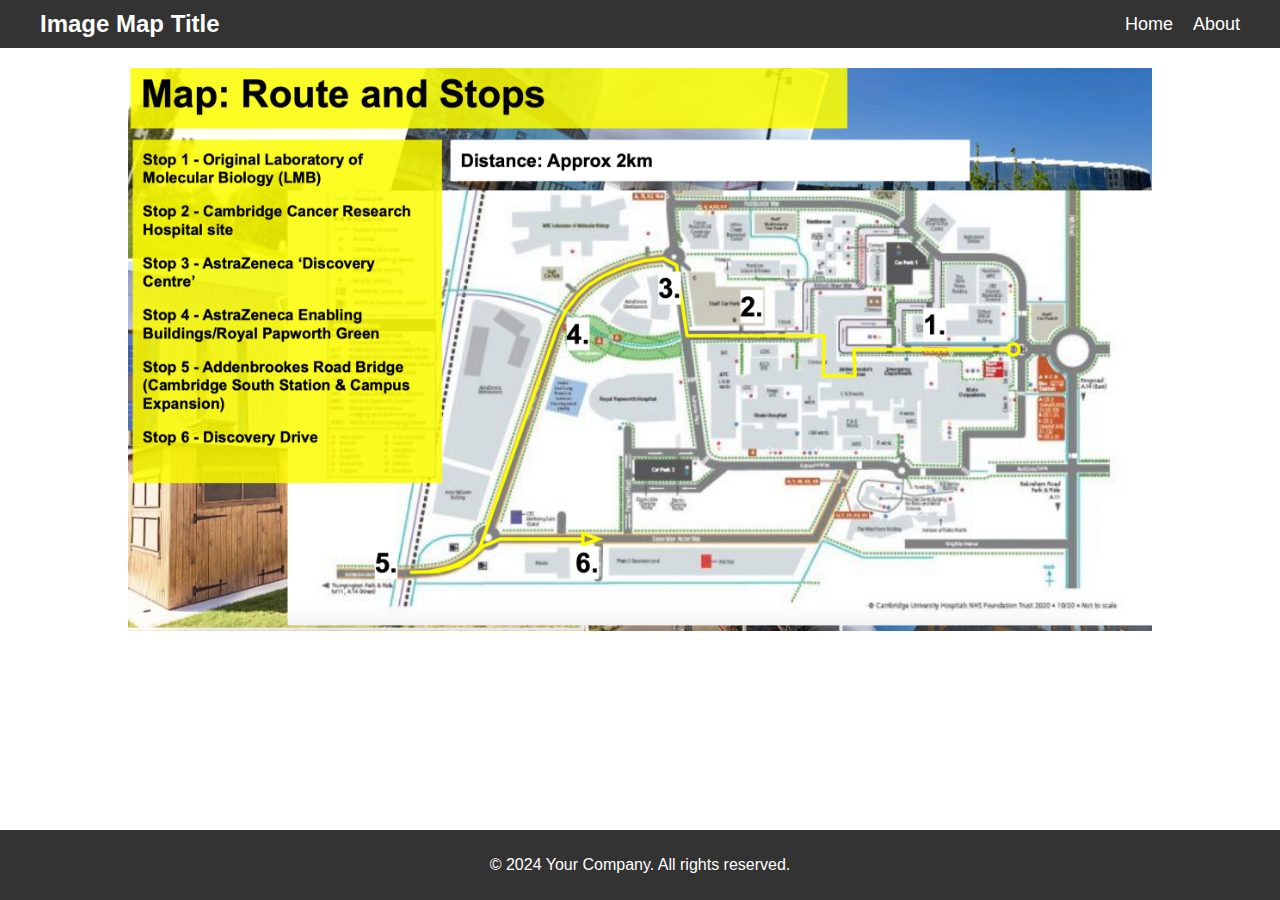
==== index.html @ 127d356a "Initial commit" ====
<!DOCTYPE html>
<html lang="en">
<head>
    <meta charset="UTF-8">
    <meta name="viewport" content="width=device-width, initial-scale=1.0">
    <title>Image Map with Modals</title>
    <link rel="stylesheet" href="css/main.css">
</head>
<body>
    <header>
        <div class="header-content">
            <h1>Image Map Title</h1>
            <nav class="desktop-nav">
                <a href="#">Home</a>
                <a href="#">About</a>
            </nav>
            <div class="mobile-menu">
                <button class="hamburger" id="hamburger">&#9776;</button>
                <nav class="mobile-nav" id="mobile-nav">
                    <a href="#index.html">Home</a>
                    <a href="#">About</a>
                </nav>
            </div>
        </div>
    </header>

    <div class="image-map-container">
        <img src="../img/map.png" usemap="#image-map" alt="Image Map" class="responsive-image">
        <map name="image-map">
            <area shape="rect" coords="1817,654,1949,553" href="#" data-coords="1817,654,1949,553" alt="Spot 1" data-spot="1">
            <area shape="rect" coords="1411,507,1533,606" href="#" data-coords="1411,507,1533,606" alt="Spot 2" data-spot="2">
            <area shape="rect" coords="1228,477,1295,572" href="#" data-coords="1228,477,1295,572" alt="Spot 3" data-spot="3">
            <area shape="rect" coords="1022,568,1091,662" href="#" data-coords="1022,568,1091,662" alt="Spot 4" data-spot="4">
            <area shape="rect" coords="561,1127,656,1220" href="#" data-coords="561,1127,656,1220" alt="Spot 5" data-spot="5">
            <area shape="rect" coords="1028,1121,1135,1230" href="#" data-coords="1028,1121,1135,1230" alt="Spot 6" data-spot="6">
        </map>
    </div>

    <!-- Modals -->
    <div id="modal1" class="modal">
        <div class="modal-content">
            <span class="close" data-spot="1">&times;</span>
            <p>Content for Spot 1</p>
        </div>
    </div>

    <div id="modal2" class="modal">
        <div class="modal-content">
            <span class="close" data-spot="2">&times;</span>
            <p>Content for Spot 2</p>
        </div>
    </div>

    <div id="modal3" class="modal">
        <div class="modal-content">
            <span class="close" data-spot="3">&times;</span>
            <p>Content for Spot 3</p>
        </div>
    </div>

    <div id="modal4" class="modal">
        <div class="modal-content">
            <span class="close" data-spot="4">&times;</span>
            <p>Content for Spot 4</p>
        </div>
    </div>

    <div id="modal5" class="modal">
        <div class="modal-content">
            <span class="close" data-spot="5">&times;</span>
            <p>Content for Spot 5</p>
        </div>
    </div>

    <div id="modal6" class="modal">
        <div class="modal-content">
            <span class="close" data-spot="6">&times;</span>
            <p>Content for Spot 6</p>
        </div>
    </div>

    <footer>
        <p>&copy; 2024 Your Company. All rights reserved.</p>
    </footer>

    <script src="js/main.js"></script>
</body>
</html>
---- css/main.css ----
/* styles/main.css */
body {
    font-family: Arial, sans-serif;
    margin: 0;
    padding: 0;
    box-sizing: border-box;
}

header {
    background-color: #333;
    color: #fff;
    padding: 10px 0;
    text-align: center;
    position: sticky;
    top: 0;
    width: 100%;
    z-index: 1000;
}

.header-content {
    display: flex;
    justify-content: space-between;
    align-items: center;
    max-width: 1200px;
    margin: 0 auto;
    padding: 0 20px;
}

h1 {
    margin: 0;
    font-size: 24px;
}

nav {
    display: flex;
    gap: 20px;
}

nav a {
    color: #fff;
    text-decoration: none;
    font-size: 18px;
}

.desktop-nav {
    display: none;
}

.mobile-menu {
    display: block;
}

.hamburger {
    background: none;
    border: none;
    color: #fff;
    font-size: 24px;
    cursor: pointer;
}

.mobile-nav {
    display: none;
    flex-direction: column;
    gap: 10px;
    background-color: #444;
    padding: 10px;
    position: absolute;
    top: 50px;
    right: 20px;
    border-radius: 4px;
}

.image-map-container {
    max-width: 80%;
    margin: 20px auto;
    position: relative;
}

.responsive-image {
    width: 100%;
    height: auto;
}

.modal {
    display: none; /* Hidden by default */
    position: fixed; /* Stay in place */
    z-index: 1; /* Sit on top */
    left: 0;
    top: 0;
    width: 100%; /* Full width */
    height: 100%; /* Full height */
    overflow: auto; /* Enable scroll if needed */
    background-color: rgb(0,0,0); /* Fallback color */
    background-color: rgba(0,0,0,0.4); /* Black w/ opacity */
}

.modal-content {
    background-color: #fefefe;
    margin: 15% auto; /* 15% from the top and centered */
    padding: 20px;
    border: 1px solid #888;
    width: 80%; /* Could be more or less, depending on screen size */
}

.close {
    color: #aaa;
    float: right;
    font-size: 28px;
    font-weight: bold;
}

.close:hover,
.close:focus {
    color: black;
    text-decoration: none;
    cursor: pointer;
}

footer {
    background-color: #333;
    color: #fff;
    text-align: center;
    padding: 10px 0;
    position: fixed;
    bottom: 0;
    width: 100%;
}

@media (min-width: 768px) {
    .desktop-nav {
        display: flex;
    }

    .mobile-menu {
        display: none;
    }

    .mobile-nav {
        display: none;
    }
}
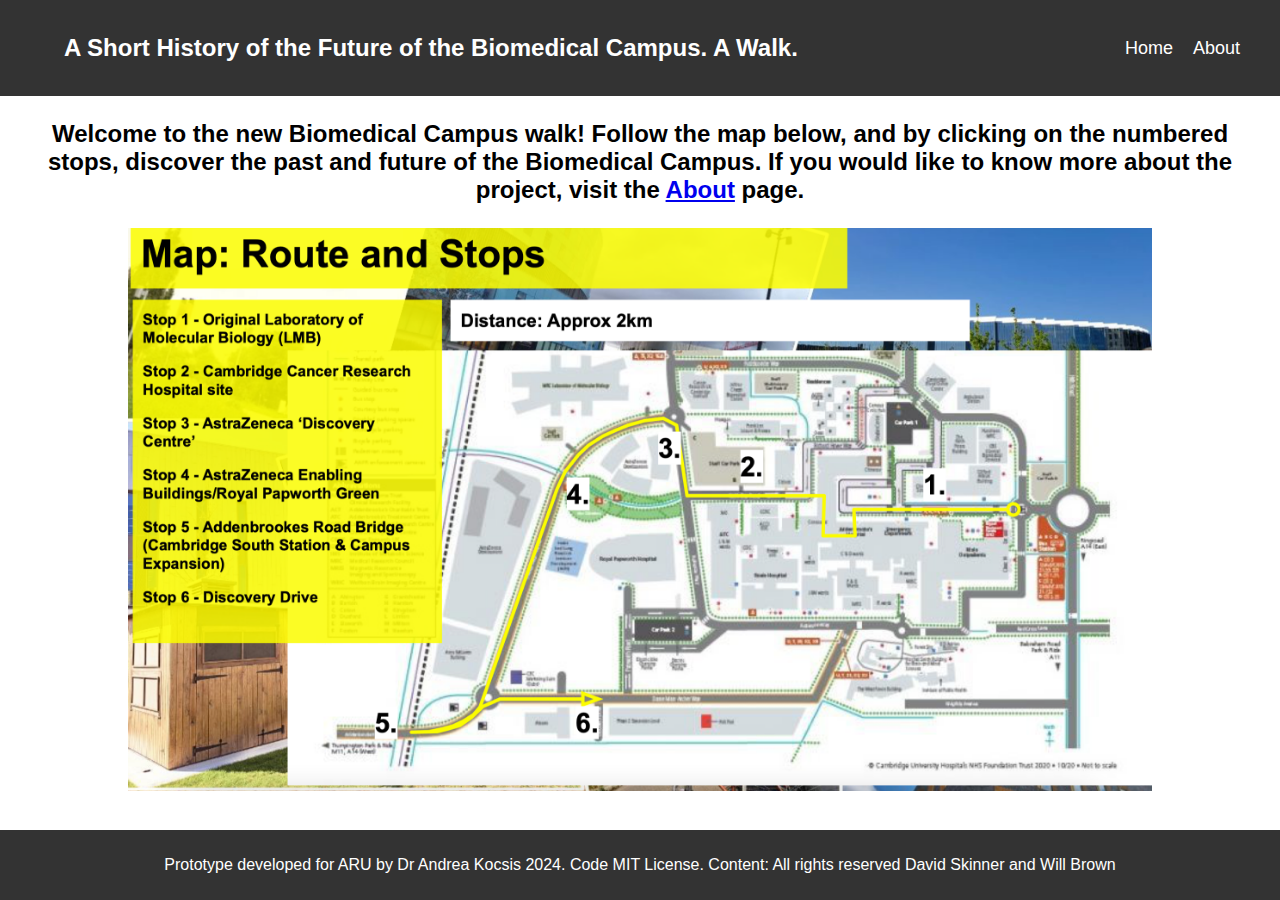
==== commit d20bce80: "adding images" ====
--- a/index.html
+++ b/index.html
@@ -9,21 +9,23 @@
 <body>
     <header>
         <div class="header-content">
-            <h1>Image Map Title</h1>
+            <h1>A Short History of the Future of the Biomedical Campus. A Walk.</h1>
             <nav class="desktop-nav">
-                <a href="#">Home</a>
-                <a href="#">About</a>
+                <a href="index.html">Home</a>
+                <a href="about.html">About</a>
             </nav>
             <div class="mobile-menu">
                 <button class="hamburger" id="hamburger">&#9776;</button>
                 <nav class="mobile-nav" id="mobile-nav">
-                    <a href="#index.html">Home</a>
-                    <a href="#">About</a>
+                    <a href="index.html">Home</a>
+                    <a href="about.html">About</a>
                 </nav>
             </div>
         </div>
     </header>
-
+<div>
+    <h2>Welcome to the new Biomedical Campus walk! Follow the map below, and by clicking on the numbered stops, discover the past and future of the Biomedical Campus. If you would like to know more about the project, visit the <a href="about.html">About</a> page.</h2>
+</div>
     <div class="image-map-container">
         <img src="../img/map.png" usemap="#image-map" alt="Image Map" class="responsive-image">
         <map name="image-map">
@@ -40,47 +42,61 @@
     <div id="modal1" class="modal">
         <div class="modal-content">
             <span class="close" data-spot="1">&times;</span>
-            <p>Content for Spot 1</p>
+            <p>Stop 1 - Original Laboratory of Molecular Biology (LMB)</p>
+            <img src="../img/1a.png">
+                        <img src="../img/1b.png">
+            <img src="../img/1c.png">
+            <img src="../img/1d.png">
+            <img src="../img/1e.png">
         </div>
     </div>
 
     <div id="modal2" class="modal">
         <div class="modal-content">
             <span class="close" data-spot="2">&times;</span>
-            <p>Content for Spot 2</p>
+            <p>Stop 2 - Cambridge Cancer Research Hospital site</p>
+            <p>sample content</p>
         </div>
     </div>
 
     <div id="modal3" class="modal">
         <div class="modal-content">
             <span class="close" data-spot="3">&times;</span>
-            <p>Content for Spot 3</p>
+            <p>Stop 3 - AstraZeneca ‘Discovery Centre’</p>
+                        <p>sample content</p>
+
         </div>
     </div>
 
     <div id="modal4" class="modal">
         <div class="modal-content">
             <span class="close" data-spot="4">&times;</span>
-            <p>Content for Spot 4</p>
+            <p>Stop 4 - AstraZeneca Enabling Buildings/Royal Papworth Green</p>
+                        <p>sample content</p>
+
         </div>
     </div>
 
     <div id="modal5" class="modal">
         <div class="modal-content">
             <span class="close" data-spot="5">&times;</span>
-            <p>Content for Spot 5</p>
+            <p>Stop 5 - Addenbrookes Road Bridge (Cambridge South Station & Campus Expansion)</p>
+                        <p>sample content</p>
+
         </div>
     </div>
 
     <div id="modal6" class="modal">
         <div class="modal-content">
             <span class="close" data-spot="6">&times;</span>
-            <p>Content for Spot 6</p>
+            <p>Stop 6 - Discovery Drive</p>
+                        <p>sample content</p>
+
         </div>
     </div>
 
     <footer>
-        <p>&copy; 2024 Your Company. All rights reserved.</p>
+        <p>Prototype developed for ARU by Dr Andrea Kocsis 2024. Code MIT License. Content: All rights reserved David Skinner and Will Brown </p>
     </footer>
 
     <script src="js/main.js"></script>
--- a/css/main.css
+++ b/css/main.css
@@ -5,6 +5,11 @@
     padding: 0;
     box-sizing: border-box;
 }
+
+ html, body {
+      height: 100%;
+      overflow: auto;
+    }
 
 header {
     background-color: #333;
@@ -27,8 +32,13 @@
 }
 
 h1 {
-    margin: 0;
+    margin: 1em;
     font-size: 24px;
+}
+
+h2 {
+    text-align: center;
+    margin: 1em;
 }
 
 nav {
@@ -84,7 +94,7 @@
 .modal {
     display: none; /* Hidden by default */
     position: fixed; /* Stay in place */
-    z-index: 1; /* Sit on top */
+    z-index: 1000; /* Sit on top */
     left: 0;
     top: 0;
     width: 100%; /* Full width */
@@ -100,8 +110,16 @@
     padding: 20px;
     border: 1px solid #888;
     width: 80%; /* Could be more or less, depending on screen size */
+    z-index: 1000; /* Sit on top */
+        overflow: auto; /* Enable scroll if needed */
+
 }
 
+.modal-content img{
+    width: 50%;
+        overflow: auto; /* Enable scroll if needed */
+
+}
 .close {
     color: #aaa;
     float: right;
@@ -126,6 +144,17 @@
     width: 100%;
 }
 
+.about {
+    overflow: auto;
+}
+
+.about img {
+        display: block;
+    margin-left: auto;
+  margin-right: auto;
+    max-width: 80%;
+}
+
 @media (min-width: 768px) {
     .desktop-nav {
         display: flex;
@@ -138,4 +167,13 @@
     .mobile-nav {
         display: none;
     }
-}
+
+      html, body {
+        height: auto;
+        overflow: auto;
+      }
+
+      .container {
+        overflow: auto;
+      }
+    }
